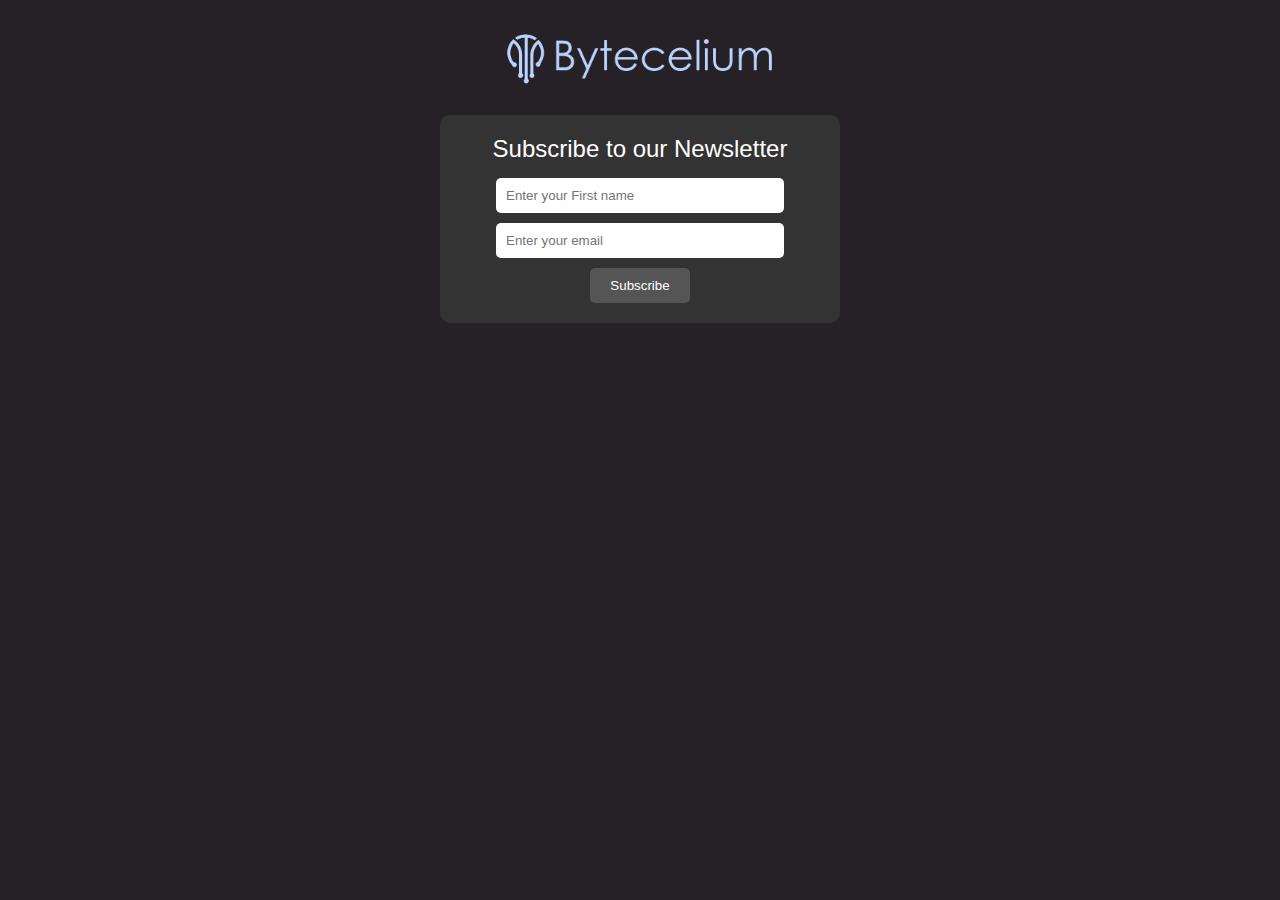
==== index.html @ 5cab7d61 "Update index.html" ====
<!DOCTYPE html>
<html>
<head>
  <meta charset="utf-8">
  <meta name="viewport" content="width=device-width, initial-scale=1">
  <title>Bytecelium</title>
  <style type="text/css">
    /* Basic reset and styling */
    * {
      margin: 0;
      padding: 0;
      box-sizing: border-box;
    }
    body {
      background-color: #262126;
      font-family: Arial, sans-serif;
      color: #fff;
      padding: 20px;
      text-align: center;
    }
    img {
      margin-bottom: 20px;
    }
    .newsletter {
      background-color: #333;
      padding: 20px;
      border-radius: 10px;
      max-width: 400px;
      margin: 0 auto;
    }
    .newsletter p {
      font-size: 1.5em;
      margin-bottom: 15px;
    }
    .newsletter input[type="email"] {
      padding: 10px;
      width: 80%;
      border: none;
      border-radius: 5px;
      margin-bottom: 10px;
    }

    .newsletter input[type="text"] {
      padding: 10px;
      width: 80%;
      border: none;
      border-radius: 5px;
      margin-bottom: 10px;
    }

    .newsletter input[type="submit"] {
      padding: 10px 20px;
      border: none;
      background-color: #555;
      color: #fff;
      cursor: pointer;
      border-radius: 5px;
    }
  </style>
</head>
<body>
  <img src="ByteceliumLogo.png" width="300px" alt="Bytecelium Logo">
  
  <div class="newsletter">
    <p>Subscribe to our Newsletter</p>
    <!-- Replace "yourFormId" with your actual Formspree form ID -->
    <form action="https://formspree.io/f/mvgzwweo" method="POST">
      <input type="text" name="firstname" placeholder="Enter your First name" required>
      <br>
      <input type="email" name="email" placeholder="Enter your email" required>
      <br>
      <input type="submit" value="Subscribe">
    </form>
  </div>
</body>
</html>
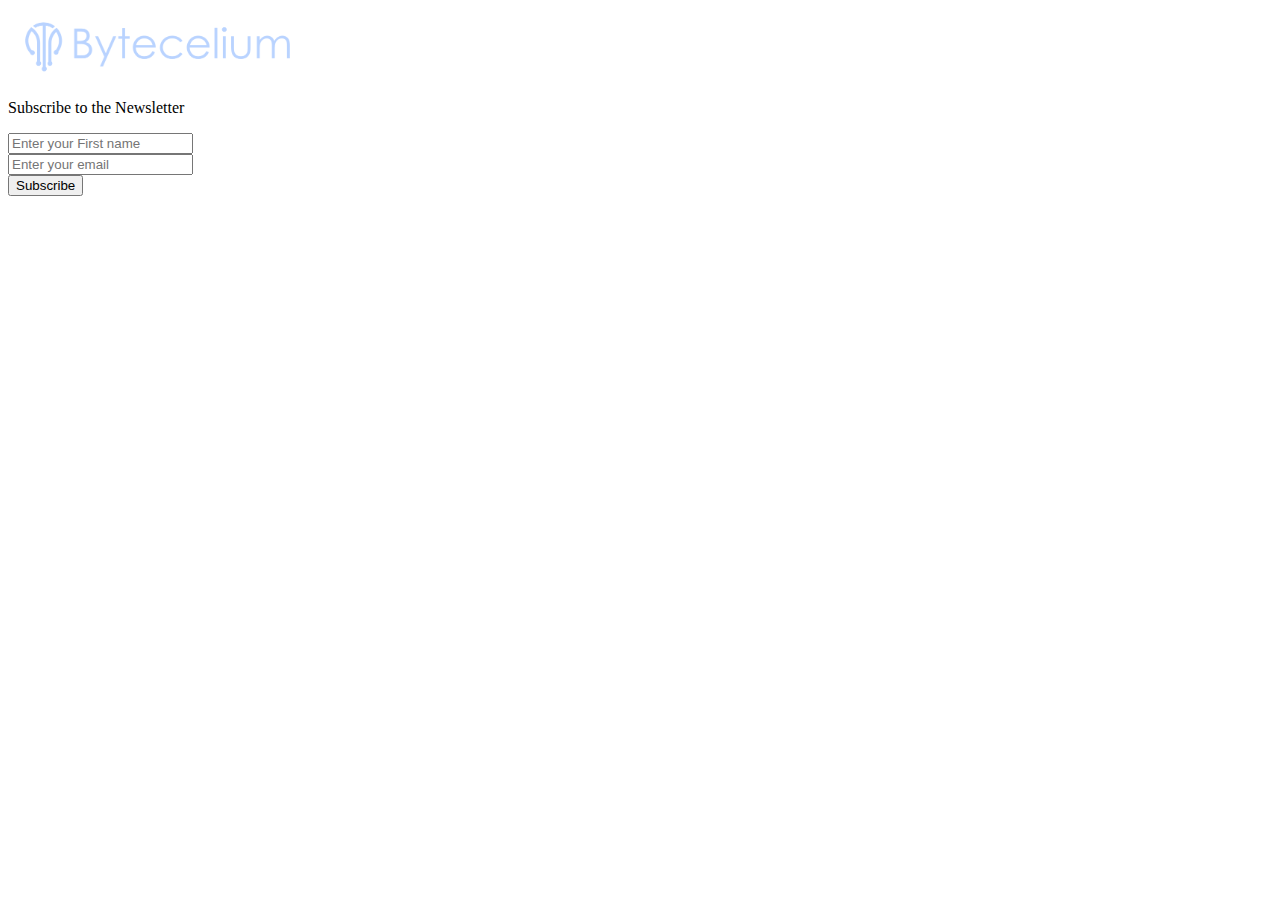
==== commit 46952af2: "Added Style Sheet" ====
--- a/index.html
+++ b/index.html
@@ -4,65 +4,13 @@
   <meta charset="utf-8">
   <meta name="viewport" content="width=device-width, initial-scale=1">
   <title>Bytecelium</title>
-  <style type="text/css">
-    /* Basic reset and styling */
-    * {
-      margin: 0;
-      padding: 0;
-      box-sizing: border-box;
-    }
-    body {
-      background-color: #262126;
-      font-family: Arial, sans-serif;
-      color: #fff;
-      padding: 20px;
-      text-align: center;
-    }
-    img {
-      margin-bottom: 20px;
-    }
-    .newsletter {
-      background-color: #333;
-      padding: 20px;
-      border-radius: 10px;
-      max-width: 400px;
-      margin: 0 auto;
-    }
-    .newsletter p {
-      font-size: 1.5em;
-      margin-bottom: 15px;
-    }
-    .newsletter input[type="email"] {
-      padding: 10px;
-      width: 80%;
-      border: none;
-      border-radius: 5px;
-      margin-bottom: 10px;
-    }
-
-    .newsletter input[type="text"] {
-      padding: 10px;
-      width: 80%;
-      border: none;
-      border-radius: 5px;
-      margin-bottom: 10px;
-    }
-
-    .newsletter input[type="submit"] {
-      padding: 10px 20px;
-      border: none;
-      background-color: #555;
-      color: #fff;
-      cursor: pointer;
-      border-radius: 5px;
-    }
-  </style>
+  <link rel="stylesheet" href="css\styles.css"> <!-- This links the CSS file -->
 </head>
 <body>
   <img src="ByteceliumLogo.png" width="300px" alt="Bytecelium Logo">
   
   <div class="newsletter">
-    <p>Subscribe to our Newsletter</p>
+    <p>Subscribe to the Newsletter</p>
     <!-- Replace "yourFormId" with your actual Formspree form ID -->
     <form action="https://formspree.io/f/mvgzwweo" method="POST">
       <input type="text" name="firstname" placeholder="Enter your First name" required>
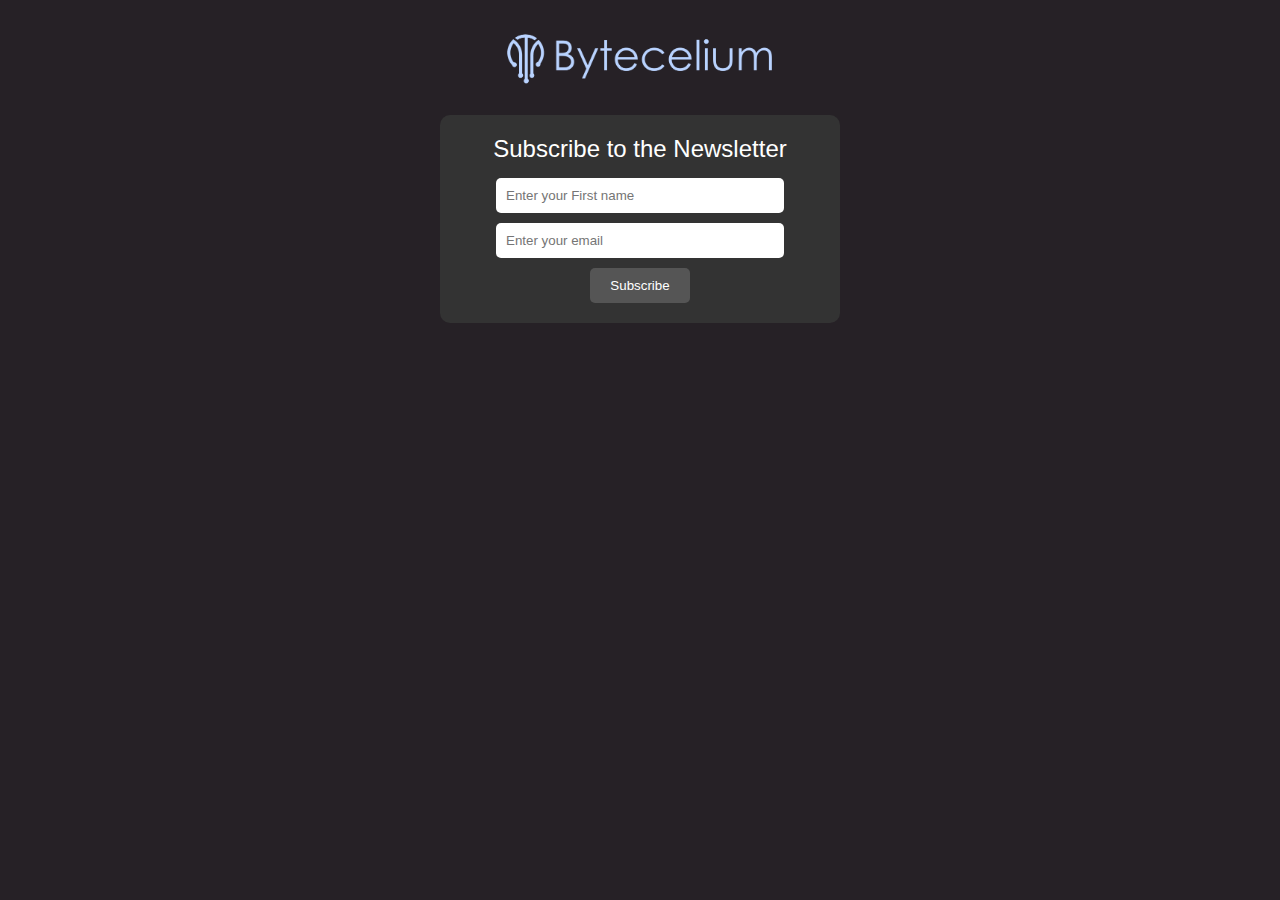
==== commit f6aa55d7: "Style changes" ====
--- a/index.html
+++ b/index.html
@@ -4,7 +4,7 @@
   <meta charset="utf-8">
   <meta name="viewport" content="width=device-width, initial-scale=1">
   <title>Bytecelium</title>
-  <link rel="stylesheet" href="css\styles.css"> <!-- This links the CSS file -->
+  <link rel="stylesheet" href="css/style.css"> <!-- This links the CSS file -->
 </head>
 <body>
   <img src="ByteceliumLogo.png" width="300px" alt="Bytecelium Logo">
--- a/css/style.css
+++ b/css/style.css
@@ -0,0 +1,51 @@
+/* Basic reset and styling */
+    * {
+      margin: 0;
+      padding: 0;
+      box-sizing: border-box;
+    }
+    body {
+      background-color: #262126;
+      font-family: Arial, sans-serif;
+      color: #fff;
+      padding: 20px;
+      text-align: center;
+    }
+    img {
+      margin-bottom: 20px;
+    }
+    .newsletter {
+      background-color: #333;
+      padding: 20px;
+      border-radius: 10px;
+      max-width: 400px;
+      margin: 0 auto;
+    }
+    .newsletter p {
+      font-size: 1.5em;
+      margin-bottom: 15px;
+    }
+    .newsletter input[type="email"] {
+      padding: 10px;
+      width: 80%;
+      border: none;
+      border-radius: 5px;
+      margin-bottom: 10px;
+    }
+
+    .newsletter input[type="text"] {
+      padding: 10px;
+      width: 80%;
+      border: none;
+      border-radius: 5px;
+      margin-bottom: 10px;
+    }
+
+    .newsletter input[type="submit"] {
+      padding: 10px 20px;
+      border: none;
+      background-color: #555;
+      color: #fff;
+      cursor: pointer;
+      border-radius: 5px;
+    }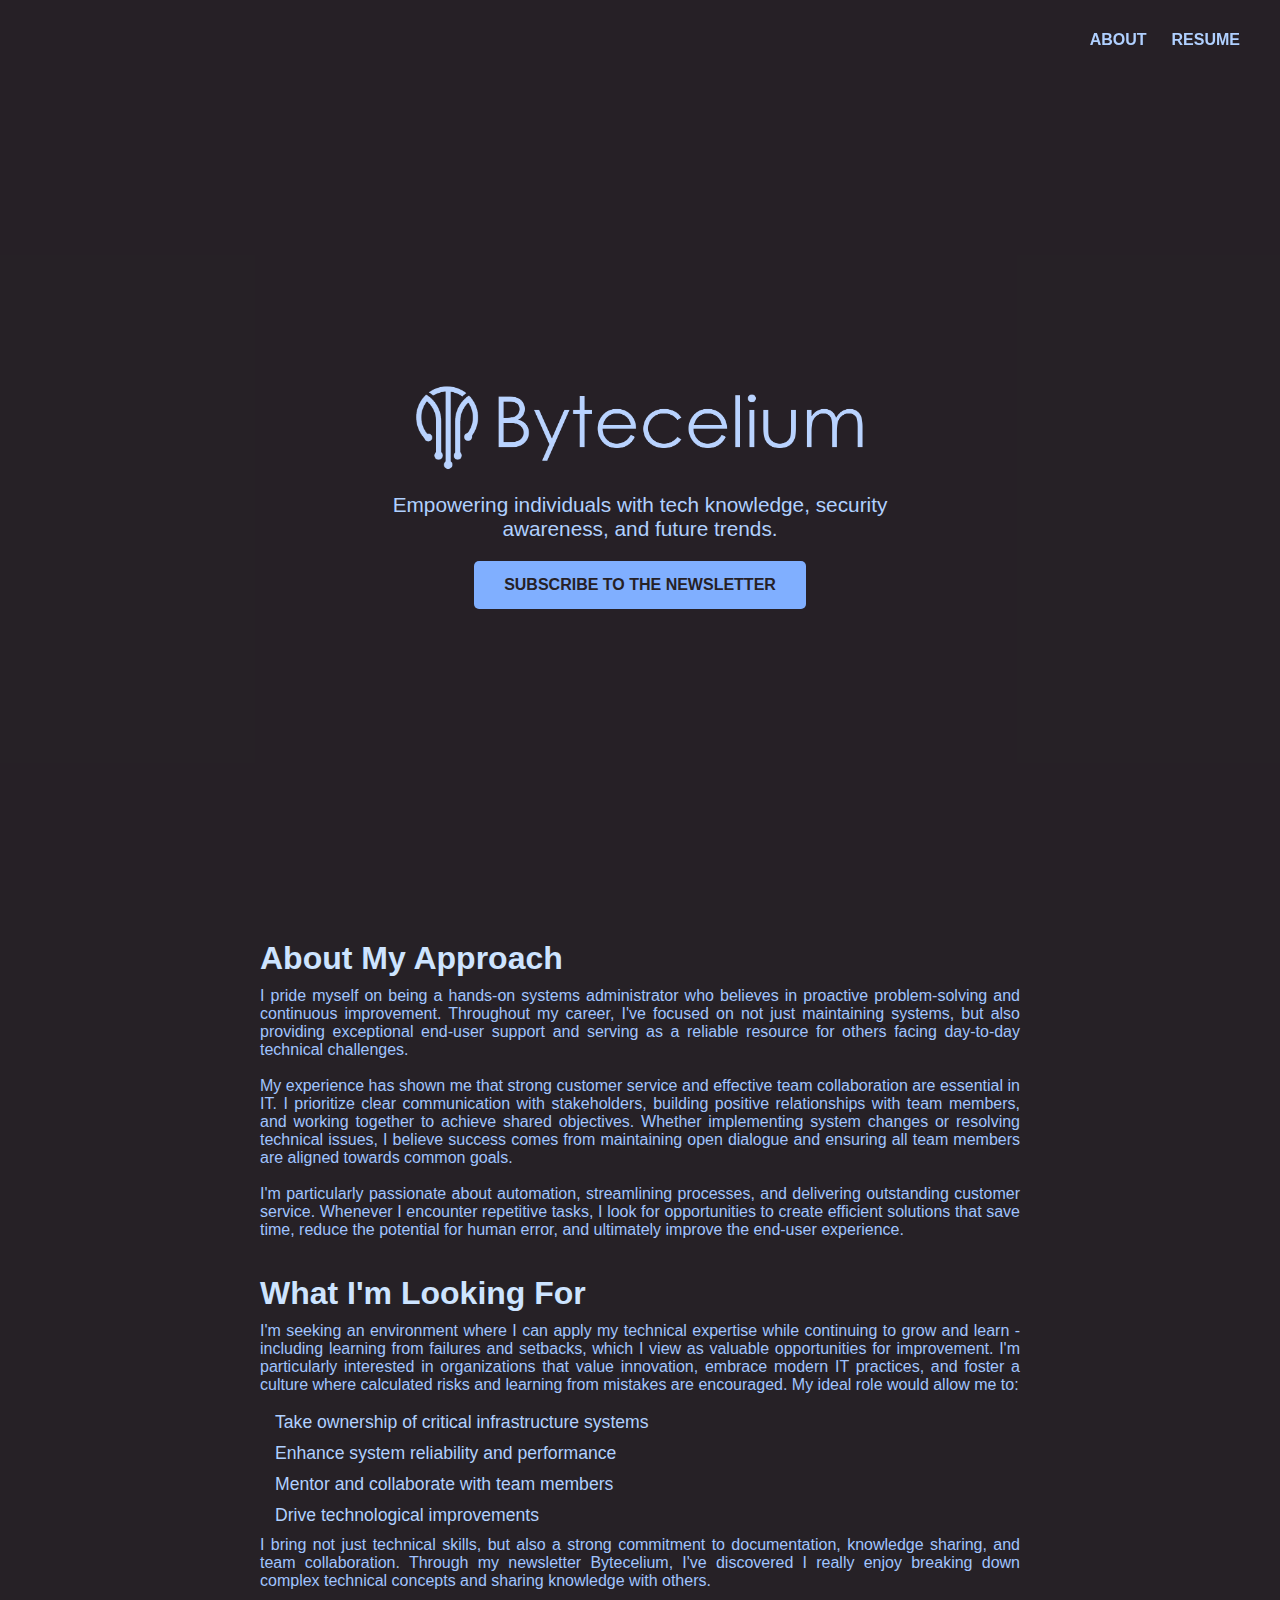
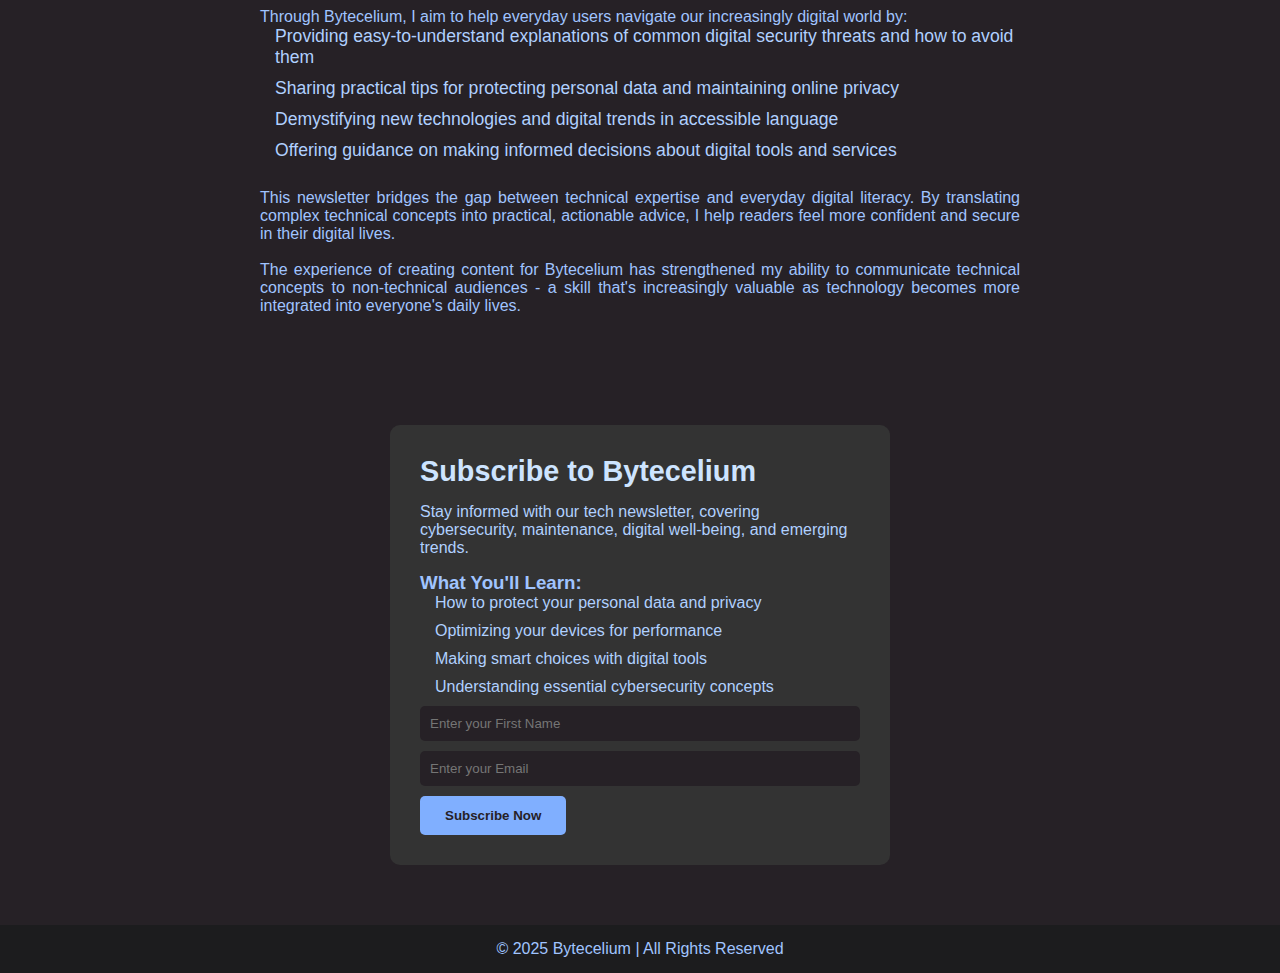
==== commit ad2c3a58: "Updated Site" ====
--- a/index.html
+++ b/index.html
@@ -1,24 +1,113 @@
 <!DOCTYPE html>
-<html>
+<html lang="en">
 <head>
   <meta charset="utf-8">
   <meta name="viewport" content="width=device-width, initial-scale=1">
-  <title>Bytecelium</title>
-  <link rel="stylesheet" href="css/style.css"> <!-- This links the CSS file -->
+  <title>Bytecelium | Personal & Newsletter</title>
+  <link rel="stylesheet" href="css/style.css">
 </head>
 <body>
-  <img src="ByteceliumLogo.png" width="300px" alt="Bytecelium Logo">
-  
-  <div class="newsletter">
-    <p>Subscribe to the Newsletter</p>
-    <!-- Replace "yourFormId" with your actual Formspree form ID -->
+
+  <!-- Navigation Bar -->
+  <header class="header">
+    <div class="navi">
+      <img src="ByteceliumLogo.png" alt="Bytecelium Logo" class="logo">
+      <nav>
+        <ul class="nav-links">
+          <li><a href="#about-section">About</a></li>
+          <li><a href="#">Resume</a></li>
+        </ul>
+      </nav>
+    </div>
+  </header>
+
+  <!-- Hero Section -->
+  <section class="hero">
+    <div class="hero-text">
+      <h1><center><img src="ByteceliumLogo.png" alt="Bytecelium Logo" height="120px;"></center></h1>
+      <p>Empowering individuals with tech knowledge, security awareness, and future trends.</p>
+      <a href="#newsletter" class="cta-button">Subscribe to the Newsletter</a>
+    </div>
+  </section>
+
+  <!-- About Me Section -->
+  <section class="about">
+    <h2 id="about-section">About My Approach</h2>
+    <p>I pride myself on being a hands-on systems administrator who believes in proactive problem-solving and continuous improvement. Throughout my career, I've focused on not just maintaining systems, but also providing exceptional end-user support and serving as a reliable resource for others facing day-to-day technical challenges.</p>
+    <br>
+    <p>My experience has shown me that strong customer service and effective team collaboration are essential in IT. I prioritize clear communication with stakeholders, building positive relationships with team members, and working together to achieve shared objectives. Whether implementing system changes or resolving technical issues, I believe success comes from maintaining open dialogue and ensuring all team members are aligned towards common goals.</p>
+    <br>
+    <p>I'm particularly passionate about automation, streamlining processes, and delivering outstanding customer service. Whenever I encounter repetitive tasks, I look for opportunities to create efficient solutions that save time, reduce the potential for human error, and ultimately improve the end-user experience.</p>
+<br><br>
+    <h2>What I'm Looking For</h2>
+    <p>I'm seeking an environment where I can apply my technical expertise while continuing to grow and learn - including learning from failures and setbacks, which I view as valuable opportunities for improvement. I'm particularly interested in organizations that value innovation, embrace modern IT practices, and foster a culture where calculated risks and learning from mistakes are encouraged. My ideal role would allow me to:</p>
+    <br>
+    <ul>
+        <li>Take ownership of critical infrastructure systems</li>
+        <li>Enhance system reliability and performance</li>
+        <li>Mentor and collaborate with team members</li>
+        <li>Drive technological improvements</li>
+    </ul>
+
+    <p>I bring not just technical skills, but also a strong commitment to documentation, knowledge sharing, and team collaboration. Through my newsletter Bytecelium, I've discovered I really enjoy breaking down complex technical concepts and sharing knowledge with others.</p>
+    <br>
+    <p>Through Bytecelium, I aim to help everyday users navigate our increasingly digital world by:</p>
+    <ul>
+        <li>Providing easy-to-understand explanations of common digital security threats and how to avoid them</li>
+        <li>Sharing practical tips for protecting personal data and maintaining online privacy</li>
+        <li>Demystifying new technologies and digital trends in accessible language</li>
+        <li>Offering guidance on making informed decisions about digital tools and services</li>
+    </ul>
+<br>
+    <p>This newsletter bridges the gap between technical expertise and everyday digital literacy. By translating complex technical concepts into practical, actionable advice, I help readers feel more confident and secure in their digital lives.</p>
+<br>
+    <p>The experience of creating content for Bytecelium has strengthened my ability to communicate technical concepts to non-technical audiences - a skill that's increasingly valuable as technology becomes more integrated into everyone's daily lives.</p>
+
+  </section>
+
+  <!-- Bytecelium Newsletter Section -->
+  <section id="newsletter" class="newsletter">
+    <h1>Subscribe to Bytecelium</h1>
+    <p>Stay informed with our tech newsletter, covering cybersecurity, maintenance, digital well-being, and emerging trends.</p>
+
+    <h3>What You'll Learn:</h3>
+    <ul>
+      <li>How to protect your personal data and privacy</li>
+      <li>Optimizing your devices for performance</li>
+      <li>Making smart choices with digital tools</li>
+      <li>Understanding essential cybersecurity concepts</li>
+    </ul>
+
     <form action="https://formspree.io/f/mvgzwweo" method="POST">
-      <input type="text" name="firstname" placeholder="Enter your First name" required>
-      <br>
-      <input type="email" name="email" placeholder="Enter your email" required>
-      <br>
-      <input type="submit" value="Subscribe">
+      <input type="text" name="firstname" placeholder="Enter your First Name" required>
+      <input type="email" name="email" placeholder="Enter your Email" required>
+      <input type="submit" value="Subscribe Now">
     </form>
-  </div>
+  </section>
+
+  <!-- Footer -->
+  <footer class="footer">
+    <p>© 2025 Bytecelium | All Rights Reserved</p>
+  </footer>
+
+
+<script>
+  document.addEventListener("DOMContentLoaded", function() {
+    const logo = document.querySelector(".logo");
+    const aboutSection = document.querySelector("#about-section");
+
+    function handleScroll() {
+      const aboutPosition = aboutSection.getBoundingClientRect().top;
+
+      if (aboutPosition < window.innerHeight / 1.5) { 
+        logo.classList.add("visible"); // Show logo when reaching "About"
+      } else {
+        logo.classList.remove("visible"); // Hide logo if scrolled back up
+      }
+    }
+
+    window.addEventListener("scroll", handleScroll);
+  });
+</script>
 </body>
 </html>
--- a/css/style.css
+++ b/css/style.css
@@ -1,51 +1,221 @@
-/* Basic reset and styling */
-    * {
-      margin: 0;
-      padding: 0;
-      box-sizing: border-box;
-    }
-    body {
-      background-color: #262126;
-      font-family: Arial, sans-serif;
-      color: #fff;
-      padding: 20px;
-      text-align: center;
-    }
-    img {
-      margin-bottom: 20px;
-    }
-    .newsletter {
-      background-color: #333;
-      padding: 20px;
-      border-radius: 10px;
-      max-width: 400px;
-      margin: 0 auto;
-    }
-    .newsletter p {
-      font-size: 1.5em;
-      margin-bottom: 15px;
-    }
-    .newsletter input[type="email"] {
-      padding: 10px;
-      width: 80%;
-      border: none;
-      border-radius: 5px;
-      margin-bottom: 10px;
-    }
-
-    .newsletter input[type="text"] {
-      padding: 10px;
-      width: 80%;
-      border: none;
-      border-radius: 5px;
-      margin-bottom: 10px;
-    }
-
-    .newsletter input[type="submit"] {
-      padding: 10px 20px;
-      border: none;
-      background-color: #555;
-      color: #fff;
-      cursor: pointer;
-      border-radius: 5px;
-    }+/* Reset and General Styles */
+* {
+  margin: 0;
+  padding: 0;
+  box-sizing: border-box;
+}
+
+body {
+  background-color: #262126; /* Keeping the original dark background */
+  font-family: Arial, sans-serif;
+  color: #A0C4FF; /* Soft blue text */
+  text-align: center;
+  padding-top: 80px; /* Prevents content from being hidden under navbar */
+}
+
+/* Navigation Bar */
+.navi {
+  display: flex;
+  align-items: center;
+  justify-content: space-between;
+  background: rgba(38, 33, 38, 0.95);
+  padding: 15px 40px;
+  width: 100%;
+  position: fixed;
+  top: 0;
+  left: 0;
+  z-index: 1000;
+}
+
+.logo {
+  height: 50px;
+  opacity: 0;  /* Initially hidden */
+  transition: opacity 0.5s ease-in-out;  /* Smooth fade-in */
+}
+.logo.visible {
+  opacity: 1;  /* Show when scrolled */
+}
+
+
+.nav-links {
+  list-style: none;
+  display: flex;
+  gap: 25px;
+}
+
+.nav-links li {
+  display: inline;
+}
+
+.nav-links a {
+  text-decoration: none;
+  color: #B0D0FF; /* More vibrant for visibility */
+  font-size: 16px;
+  text-transform: uppercase;
+  font-weight: bold;
+  transition: 0.3s ease-in-out;
+}
+
+.nav-links a:hover {
+  color: #CDE4FF; /* Even lighter on hover */
+}
+
+/* Hero Section */
+.hero {
+  display: flex;
+  justify-content: center;
+  align-items: center;
+  height: 90vh;
+  background: url('bg.png') no-repeat center center/cover;
+  position: relative;
+}
+
+/* Overlay effect for better text visibility */
+.hero::before {
+  content: "";
+  position: absolute;
+  top: 0;
+  left: 0;
+  width: 100%;
+  height: 100%;
+  background: rgba(38, 33, 38, 0.7); /* Dark overlay to improve contrast */
+}
+
+/* Ensure text is above the overlay */
+.hero-text {
+  text-align: center;
+  max-width: 600px;
+  position: relative;
+  z-index: 2;
+
+}
+
+.hero h1 {
+  font-size: 3em;
+  font-weight: bold;
+  color: #CDE4FF; /* Brighter blue for contrast */
+}
+
+.hero p {
+  font-size: 1.3em;
+  margin-bottom: 20px;
+  color: #B0D0FF; /* Softer contrast */
+}
+
+.cta-button {
+  display: inline-block;
+  padding: 15px 30px;
+  background: #80AFFF;
+  color: #262126;
+  text-transform: uppercase;
+  font-weight: bold;
+  text-decoration: none;
+  border-radius: 5px;
+  transition: 0.3s;
+}
+
+.cta-button:hover {
+  background: #CDE4FF;
+}
+
+/* About Section */
+.about {
+  padding: 50px 20px;
+  max-width: 800px;
+  margin: 0 auto;
+  text-align: left;
+}
+
+.about h2 {
+  font-size: 2em;
+  color: #CDE4FF; /* Brighter headings */
+  margin-bottom: 10px;
+
+  scroll-margin-top: 80px; /* Adjust based on navbar height */
+}
+
+.about p {
+  color: #A0C4FF; /* Slightly softer for readability */
+  text-align: justify;
+}
+
+.about ul {
+  list-style: none;
+  padding-left: 15px;
+}
+
+.about ul li {
+  font-size: 1.1em;
+  margin-bottom: 10px;
+  color: #B0D0FF; /* Slightly lighter */
+}
+
+/* Newsletter Section */
+.newsletter {
+  background-color: #333;
+  padding: 30px;
+  border-radius: 10px;
+  width: 90%;
+  max-width: 500px;
+  margin: 60px auto;
+  text-align: left;
+  color: #A0C4FF;
+}
+
+.newsletter h1 {
+  font-size: 1.8em;
+  margin-bottom: 15px;
+  color: #CDE4FF; /* Brighter title */
+}
+
+.newsletter p {
+  font-size: 1em;
+  margin-bottom: 15px;
+  color: #B0D0FF;
+}
+
+.newsletter ul {
+  list-style: none;
+  padding-left: 15px;
+}
+
+.newsletter ul li {
+  font-size: 1em;
+  margin-bottom: 10px;
+  color: #B0D0FF;
+}
+
+.newsletter input[type="text"], 
+.newsletter input[type="email"] {
+  padding: 10px;
+  width: 100%;
+  border: none;
+  border-radius: 5px;
+  margin-bottom: 10px;
+  background: #262126;
+  color: #A0C4FF;
+}
+
+.newsletter input[type="submit"] {
+  padding: 12px 25px;
+  border: none;
+  background-color: #80AFFF;
+  color: #262126;
+  font-weight: bold;
+  cursor: pointer;
+  border-radius: 5px;
+  transition: 0.3s;
+}
+
+.newsletter input[type="submit"]:hover {
+  background-color: #CDE4FF;
+}
+
+/* Footer */
+.footer {
+  margin-top: 50px;
+  padding: 15px;
+  background-color: #1C1C1E;
+  color: #A0C4FF;
+  text-align: center;
+}
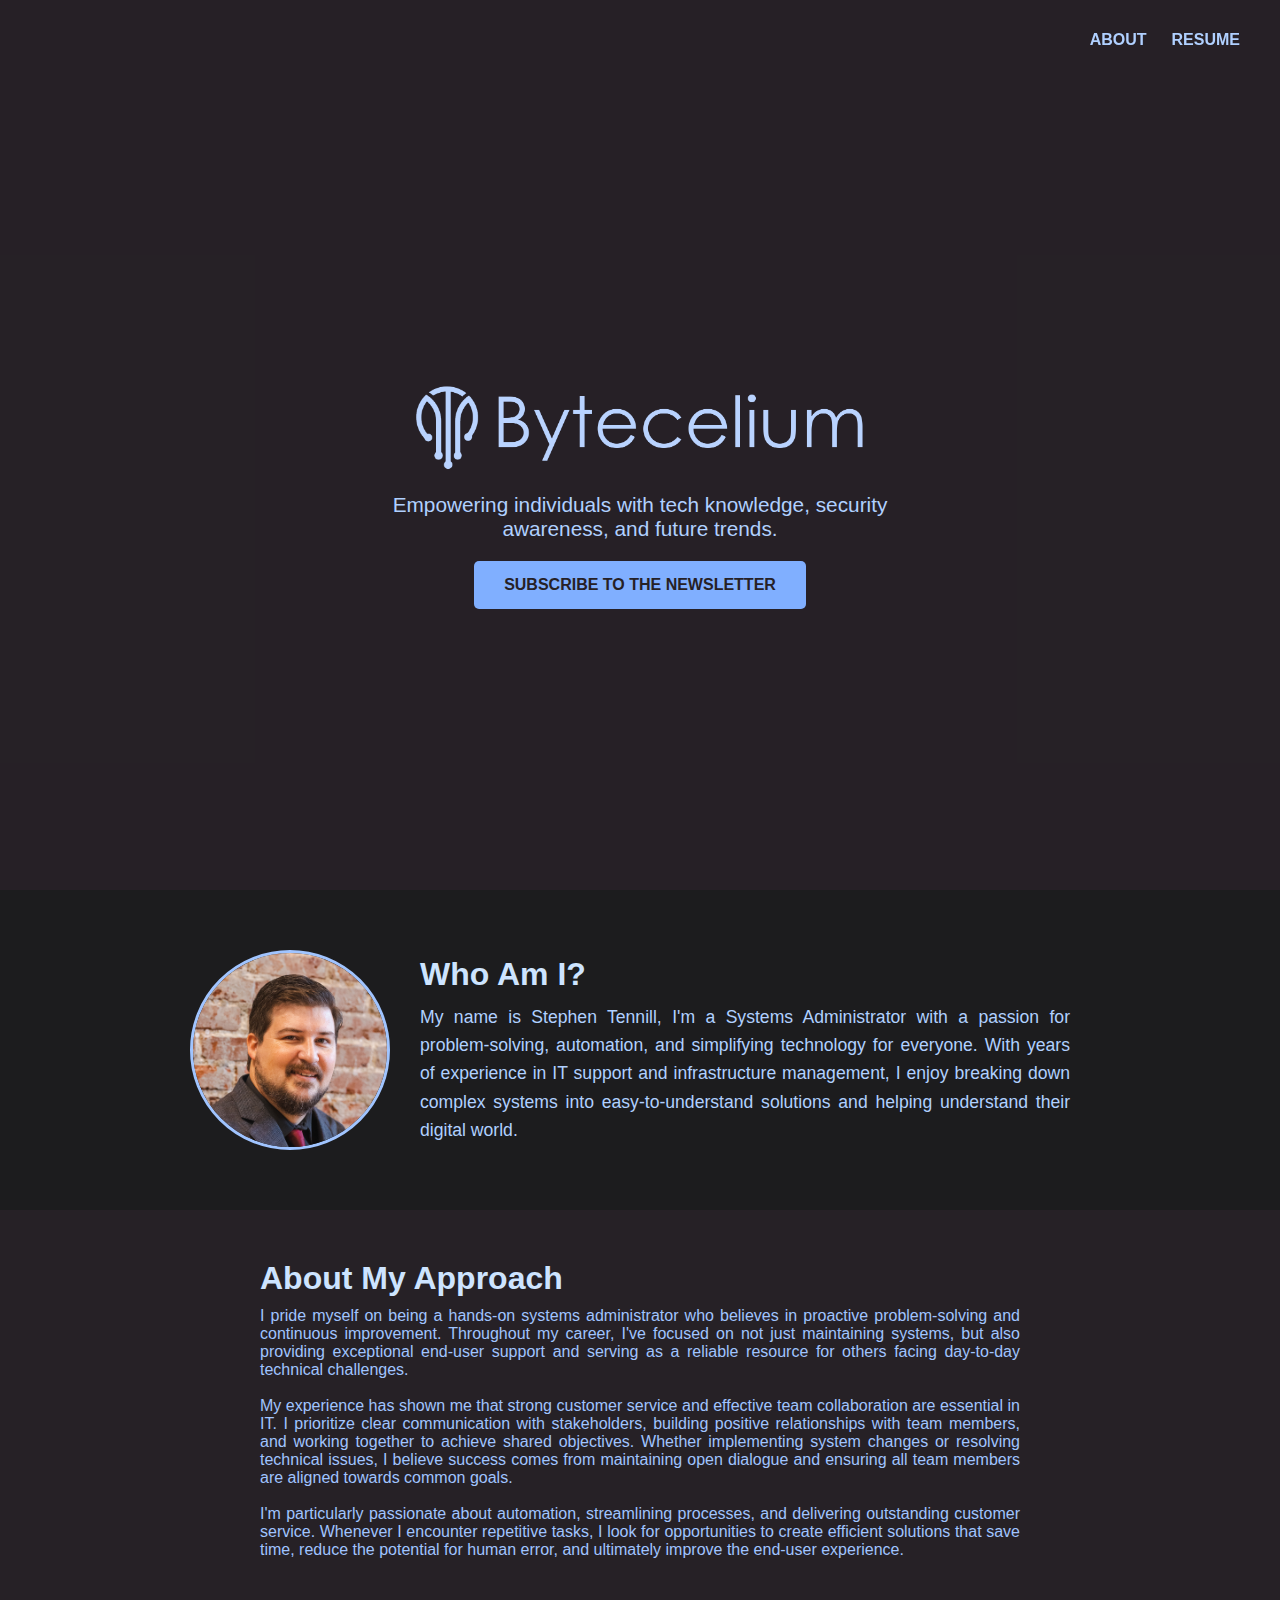
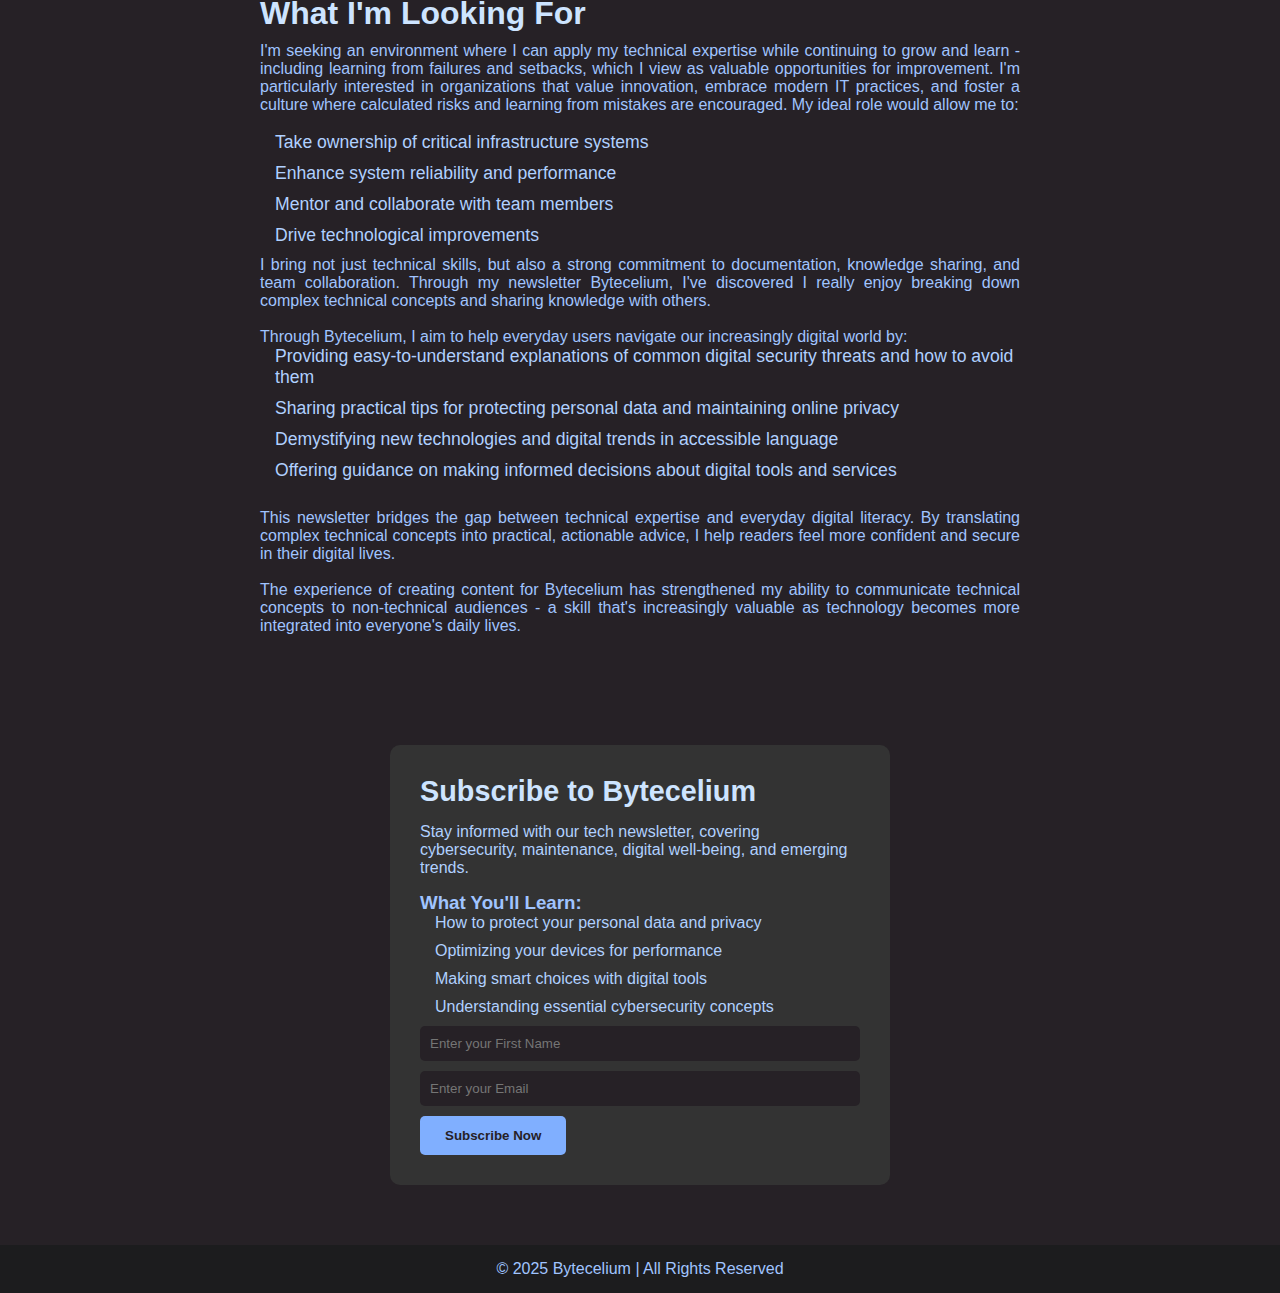
==== commit 43c2ca86: "Added Who am I section" ====
--- a/index.html
+++ b/index.html
@@ -30,9 +30,21 @@
     </div>
   </section>
 
+<!-- Who Am I Section -->
+<section class="who-am-i" >
+  <div class="who-container">
+    <img src="headshot.png" alt="Your Name" class="profile-pic" >
+    <div class="who-text" id="about-section">
+      <h2>Who Am I?</h2>
+      <p>My name is Stephen Tennill, I'm a Systems Administrator with a passion for problem-solving, automation, and simplifying technology for everyone. With years of experience in IT support and infrastructure management, I enjoy breaking down complex systems into easy-to-understand solutions and helping understand their digital world. </p>
+    </div>
+  </div>
+</section>
+
+
   <!-- About Me Section -->
   <section class="about">
-    <h2 id="about-section">About My Approach</h2>
+    <h2>About My Approach</h2>
     <p>I pride myself on being a hands-on systems administrator who believes in proactive problem-solving and continuous improvement. Throughout my career, I've focused on not just maintaining systems, but also providing exceptional end-user support and serving as a reliable resource for others facing day-to-day technical challenges.</p>
     <br>
     <p>My experience has shown me that strong customer service and effective team collaboration are essential in IT. I prioritize clear communication with stakeholders, building positive relationships with team members, and working together to achieve shared objectives. Whether implementing system changes or resolving technical issues, I believe success comes from maintaining open dialogue and ensuring all team members are aligned towards common goals.</p>
--- a/css/style.css
+++ b/css/style.css
@@ -118,6 +118,57 @@
   background: #CDE4FF;
 }
 
+
+/* Who Am I Section */
+.who-am-i {
+  display: flex;
+  justify-content: center;
+  align-items: center;
+  background-color: #1C1C1E; /* Dark background for contrast */
+  padding: 60px 20px;
+  text-align: left;
+}
+
+.who-container {
+  display: flex;
+  align-items: center;
+  max-width: 900px;
+  width: 100%;
+  gap: 30px;
+}
+
+.profile-pic {
+  width: 200px; /* Adjust size as needed */
+  height: 200px;
+  border-radius: 50%; /* Circular image */
+  object-fit: cover;
+  border: 3px solid #A0C4FF;
+
+  
+}
+
+.who-text {
+  color: #A0C4FF;
+  max-width: 650px;
+  text-align: justify;
+  scroll-margin-top: 100px; /* Adjust based on navbar height */
+}
+
+.who-text h2 {
+  font-size: 2em;
+  color: #CDE4FF;
+  margin-bottom: 10px;
+}
+
+.who-text p {
+  font-size: 1.1em;
+  line-height: 1.6;
+  color: #B0D0FF;
+}
+
+
+
+
 /* About Section */
 .about {
   padding: 50px 20px;
@@ -131,7 +182,6 @@
   color: #CDE4FF; /* Brighter headings */
   margin-bottom: 10px;
 
-  scroll-margin-top: 80px; /* Adjust based on navbar height */
 }
 
 .about p {
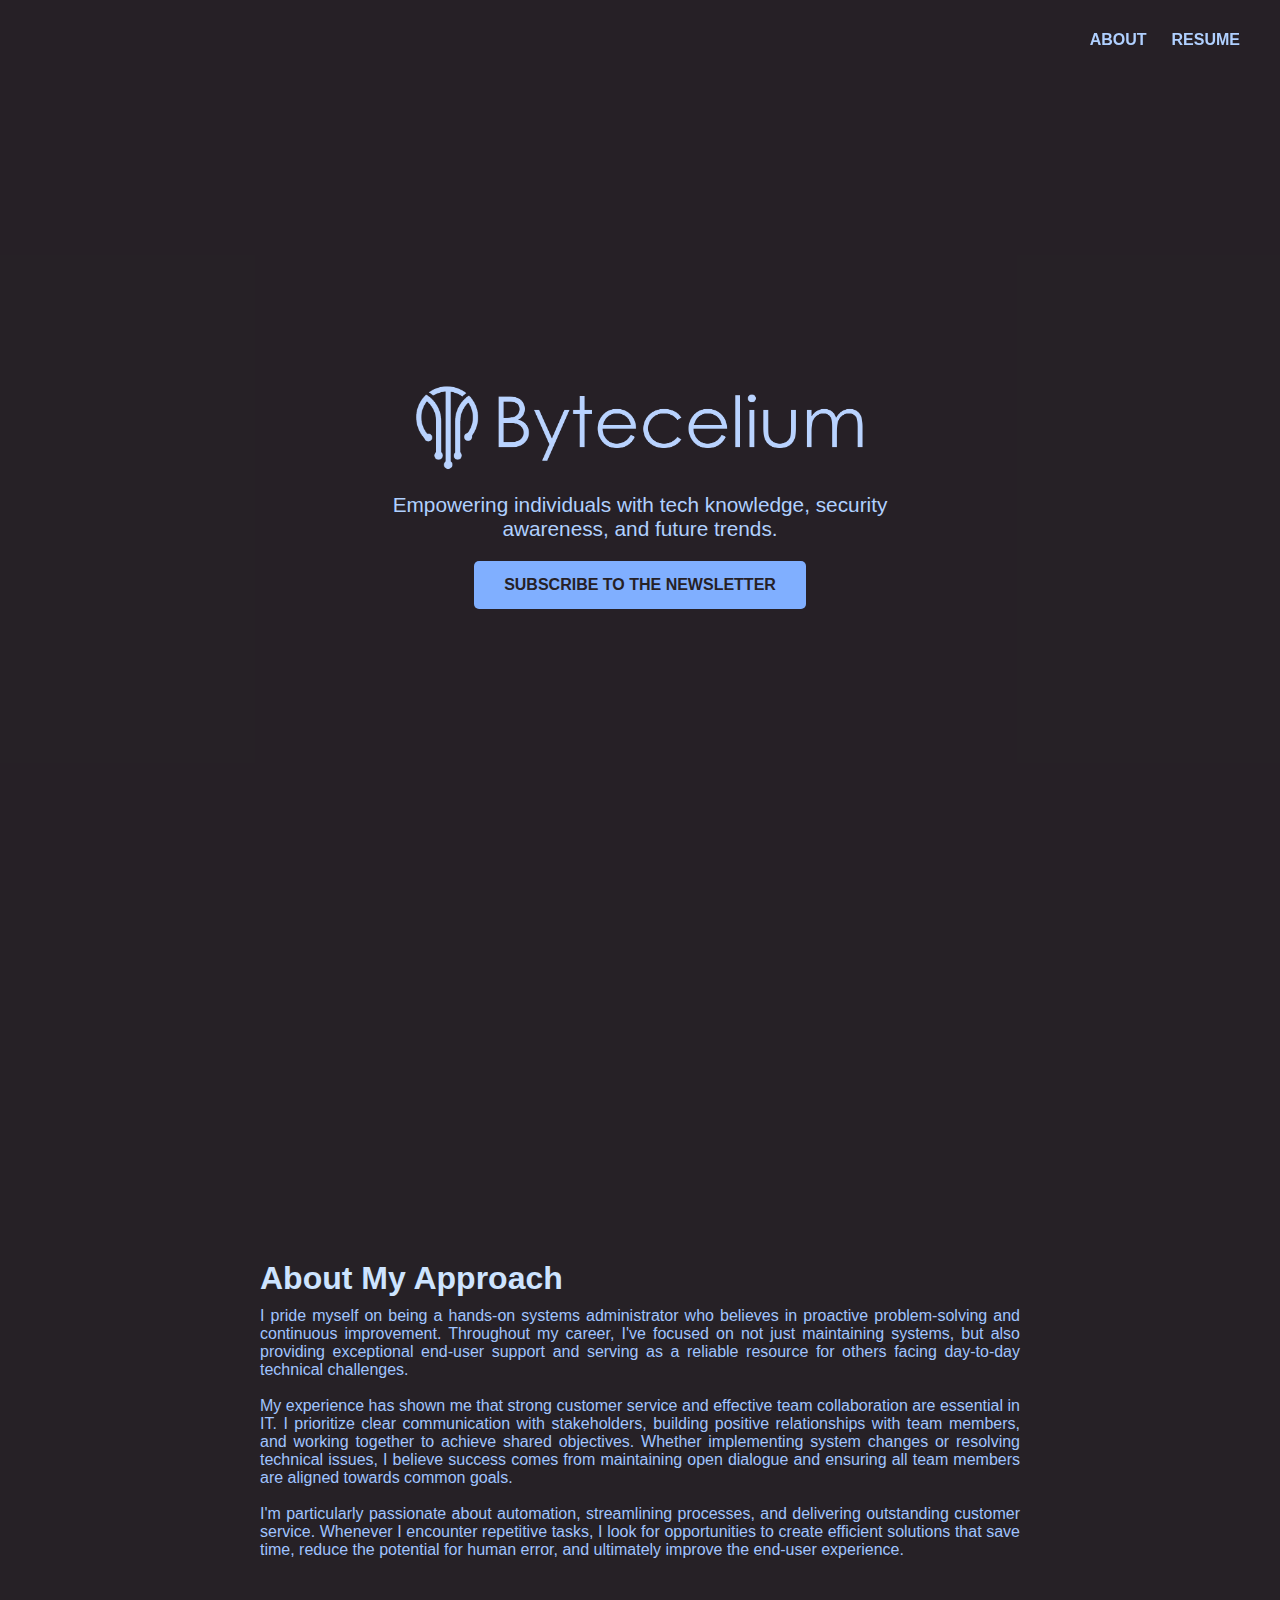
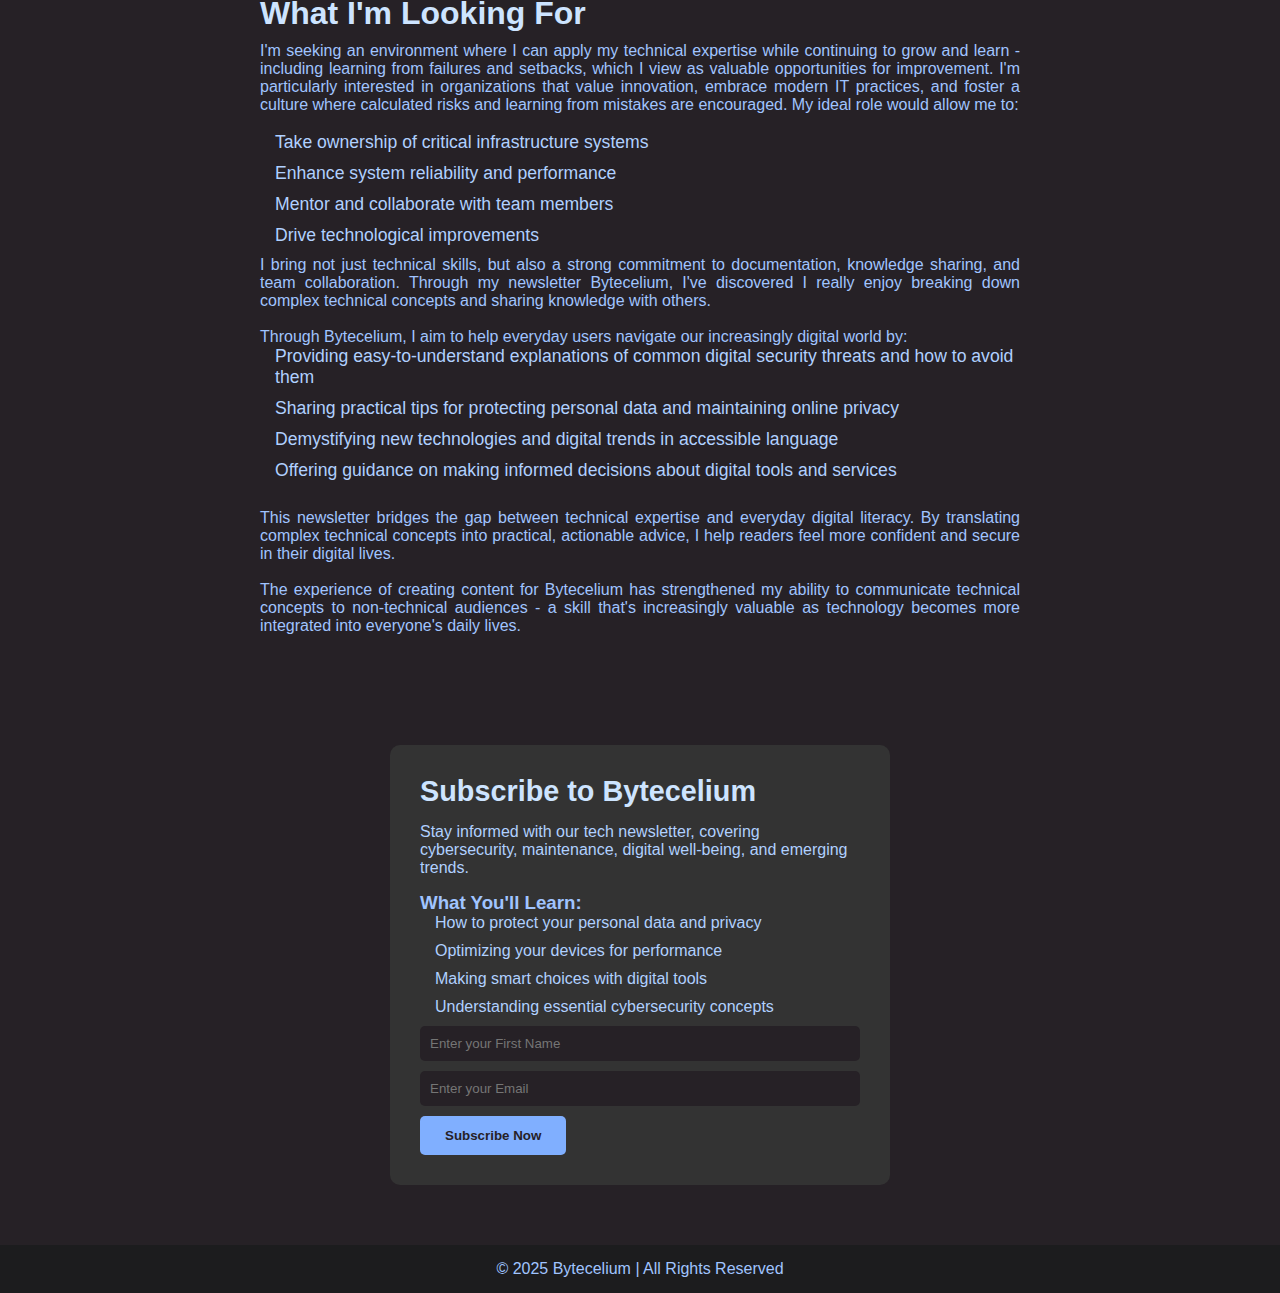
==== commit a0d9ba64: "Added Javascript and transition" ====
--- a/index.html
+++ b/index.html
@@ -105,6 +105,25 @@
 
 <script>
   document.addEventListener("DOMContentLoaded", function() {
+    const whoSection = document.querySelector(".who-am-i");
+
+    function handleScroll() {
+      const sectionPosition = whoSection.getBoundingClientRect().top;
+      const screenHeight = window.innerHeight;
+
+      if (sectionPosition < screenHeight * 0.75) {
+        whoSection.classList.add("visible");
+      }
+    }
+
+    window.addEventListener("scroll", handleScroll);
+    handleScroll(); // Run on load in case it's already in view
+  });
+</script>
+
+
+<script>
+  document.addEventListener("DOMContentLoaded", function() {
     const logo = document.querySelector(".logo");
     const aboutSection = document.querySelector("#about-section");
 
--- a/css/style.css
+++ b/css/style.css
@@ -1,3 +1,19 @@
+@media (max-width: 768px) {
+  .who-container {
+    flex-direction: column;
+    text-align: center;
+  }
+  
+  .profile-pic {
+   width: 120px; /* Adjust size as needed */
+  height: 120px;
+  border-radius: 50%; /* Circular image */
+  object-fit: cover;
+  border: 3px solid #A0C4FF;
+  }
+}
+
+
 /* Reset and General Styles */
 * {
   margin: 0;
@@ -119,6 +135,20 @@
 }
 
 
+/* Initial Hidden State */
+.who-am-i {
+  opacity: 0;
+  transform: translateY(50px);
+  transition: opacity 0.8s ease-out, transform 0.8s ease-out;
+}
+
+/* When the section becomes visible */
+.who-am-i.visible {
+  opacity: 1;
+  transform: translateY(0);
+}
+
+
 /* Who Am I Section */
 .who-am-i {
   display: flex;
@@ -127,6 +157,7 @@
   background-color: #1C1C1E; /* Dark background for contrast */
   padding: 60px 20px;
   text-align: left;
+  transition: opacity **1.2s** ease-out, transform **1.2s** ease-out;
 }
 
 .who-container {
@@ -146,6 +177,7 @@
 
   
 }
+
 
 .who-text {
   color: #A0C4FF;
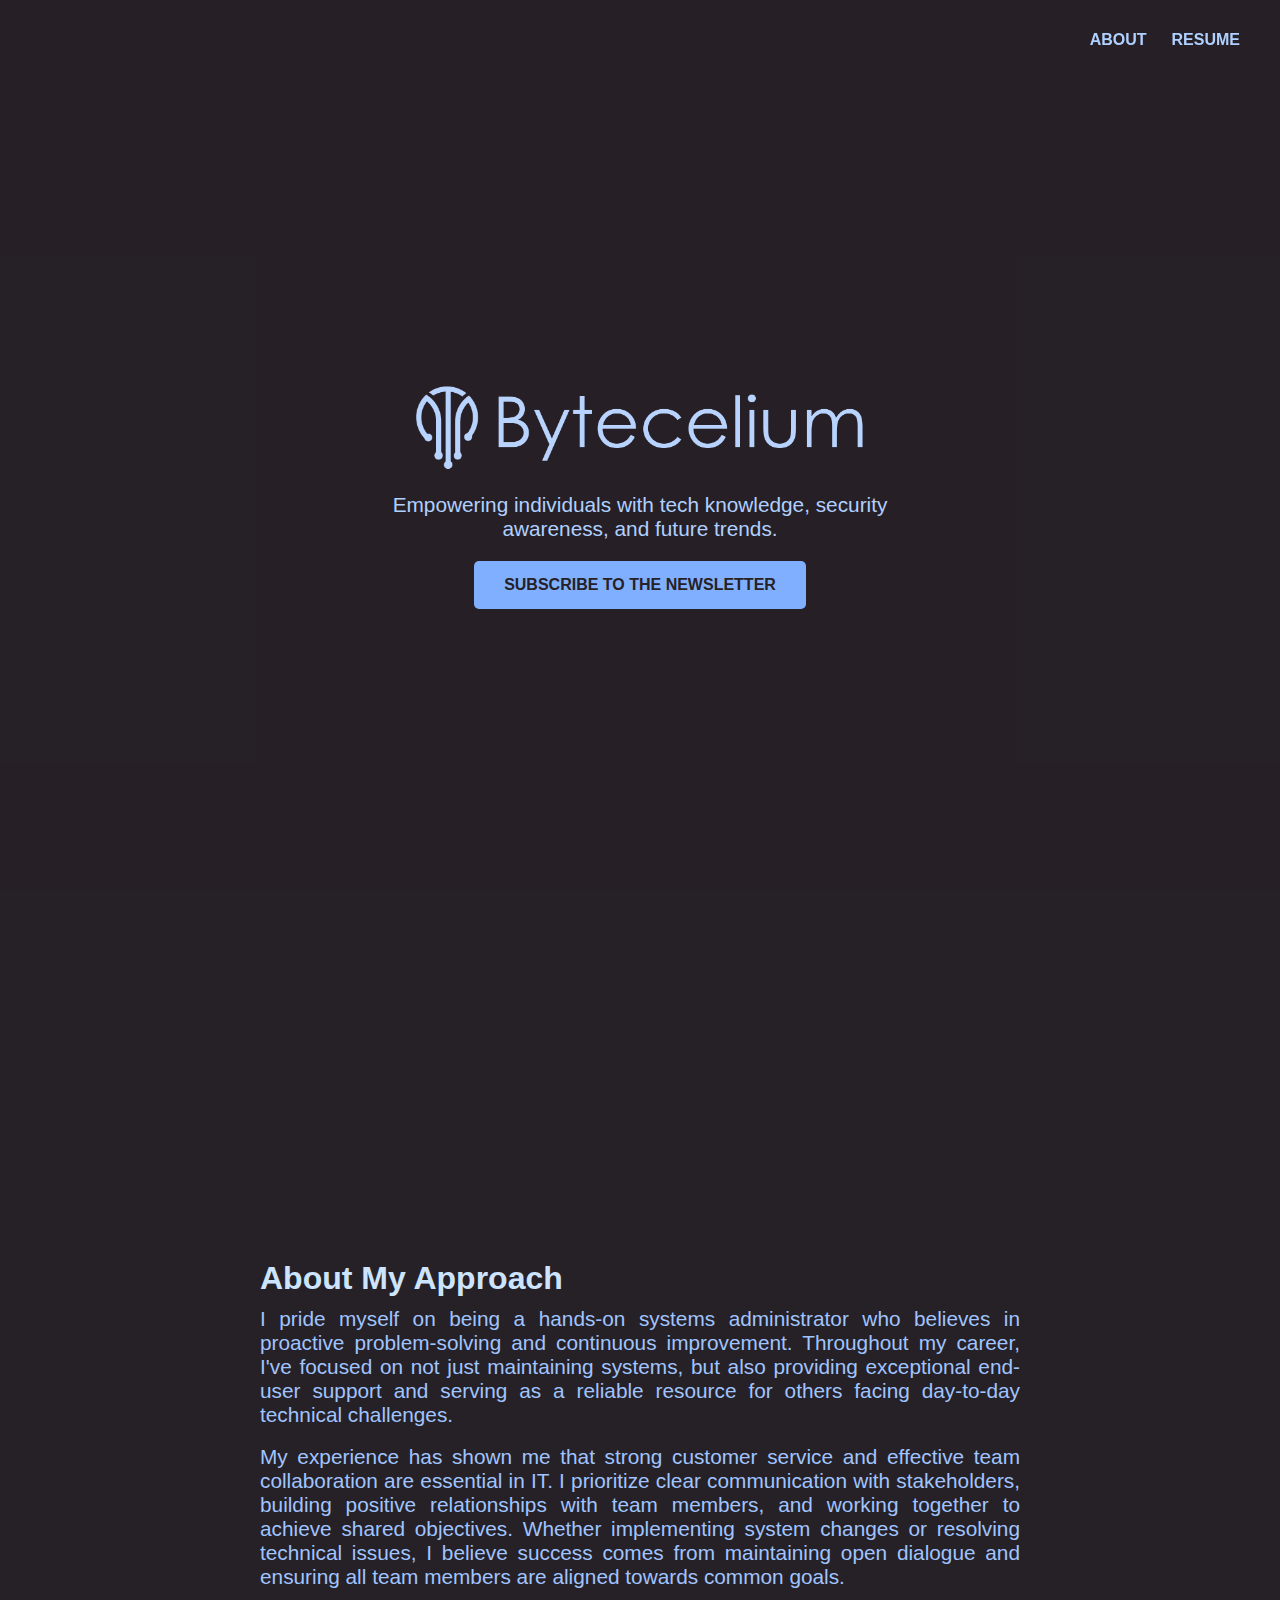
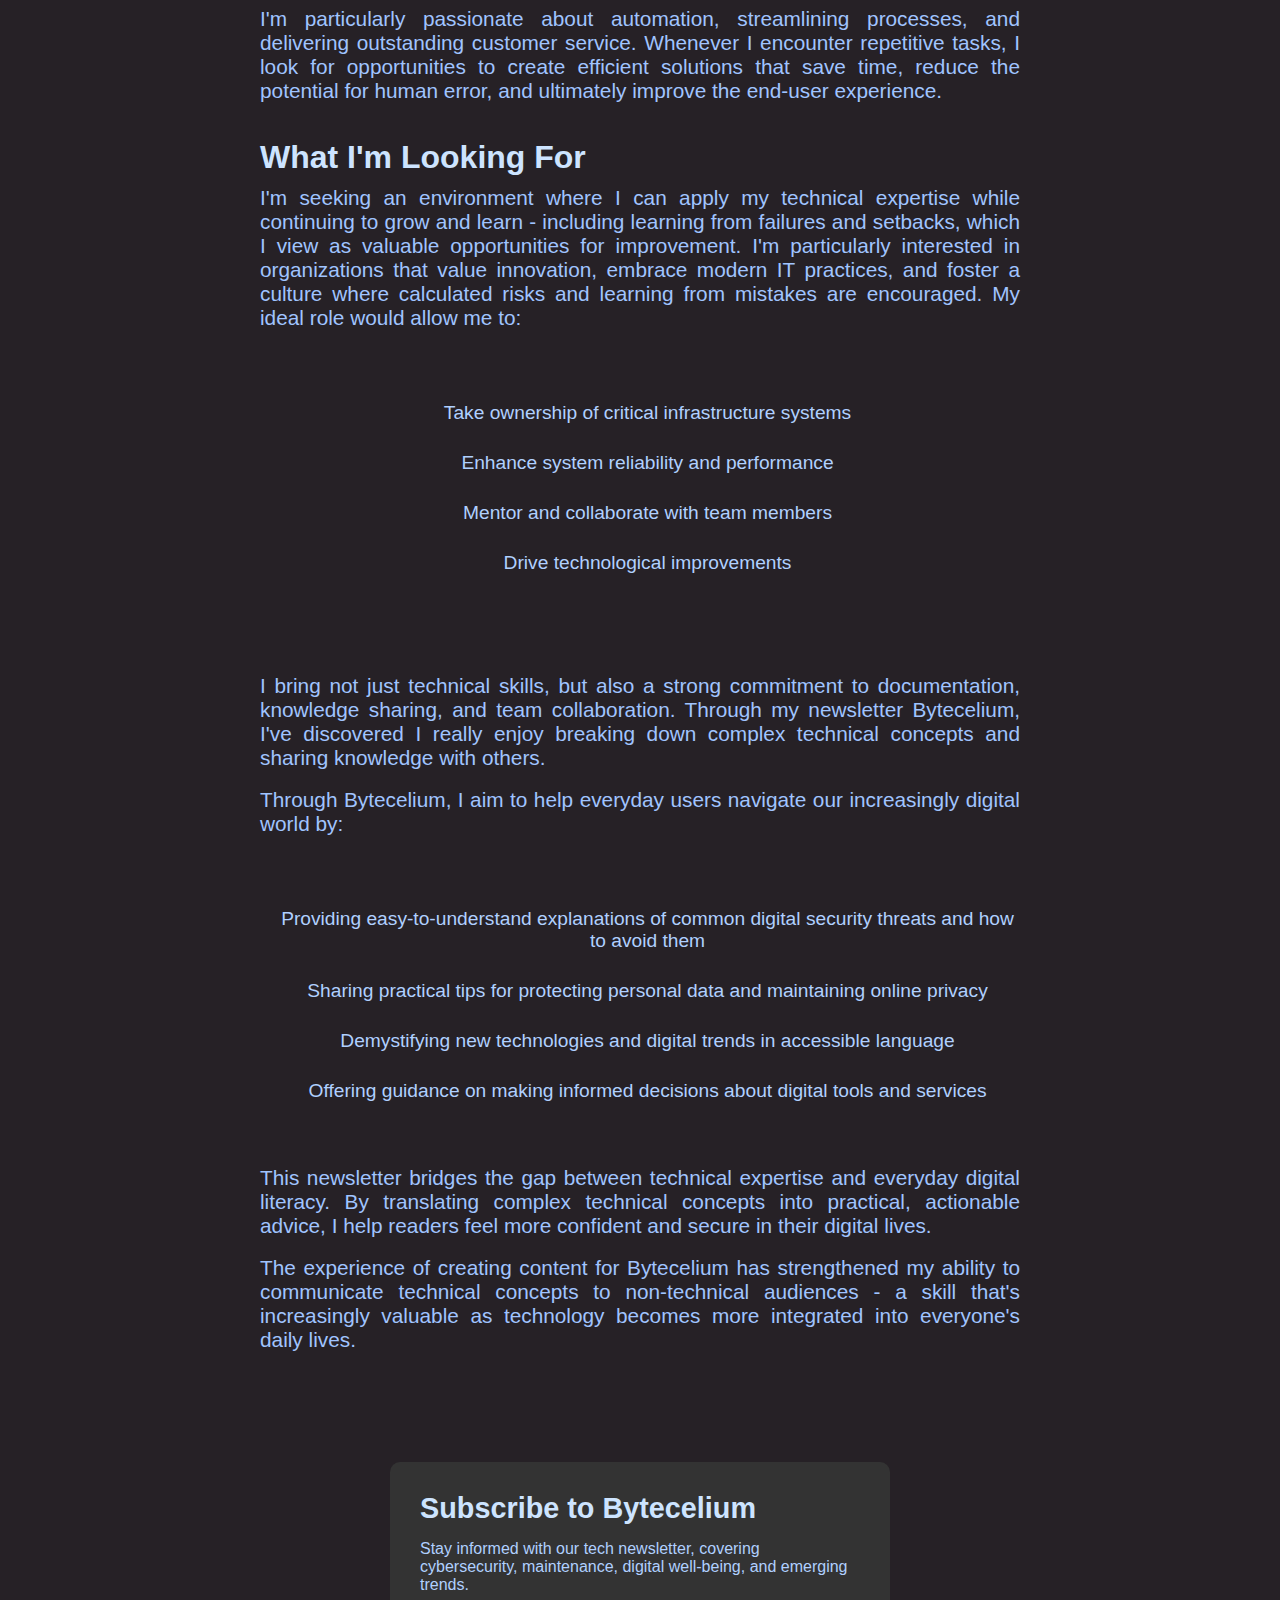
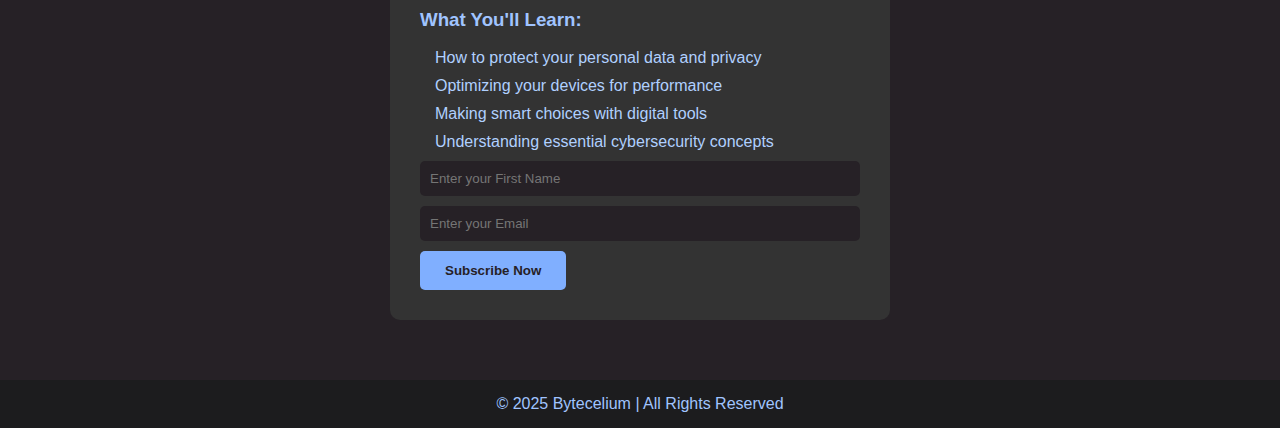
==== commit bb4b163c: "Major Changes" ====
--- a/index.html
+++ b/index.html
@@ -33,8 +33,8 @@
 <!-- Who Am I Section -->
 <section class="who-am-i" >
   <div class="who-container">
-    <img src="headshot.png" alt="Your Name" class="profile-pic" >
-    <div class="who-text" id="about-section">
+    <img src="headshot.png" alt="Your Name" class="profile-pic" id="about-section">
+    <div class="who-text" >
       <h2>Who Am I?</h2>
       <p>My name is Stephen Tennill, I'm a Systems Administrator with a passion for problem-solving, automation, and simplifying technology for everyone. With years of experience in IT support and infrastructure management, I enjoy breaking down complex systems into easy-to-understand solutions and helping understand their digital world. </p>
     </div>
@@ -53,24 +53,29 @@
 <br><br>
     <h2>What I'm Looking For</h2>
     <p>I'm seeking an environment where I can apply my technical expertise while continuing to grow and learn - including learning from failures and setbacks, which I view as valuable opportunities for improvement. I'm particularly interested in organizations that value innovation, embrace modern IT practices, and foster a culture where calculated risks and learning from mistakes are encouraged. My ideal role would allow me to:</p>
-    <br>
+    <br><br><br><br>
+    <center>
     <ul>
-        <li>Take ownership of critical infrastructure systems</li>
-        <li>Enhance system reliability and performance</li>
-        <li>Mentor and collaborate with team members</li>
-        <li>Drive technological improvements</li>
+        <li>Take ownership of critical infrastructure systems</li><br>
+        <li>Enhance system reliability and performance</li><br>
+        <li>Mentor and collaborate with team members</li><br>
+        <li>Drive technological improvements</li><br>
     </ul>
-
+</center>
+<br><br><br><br>
     <p>I bring not just technical skills, but also a strong commitment to documentation, knowledge sharing, and team collaboration. Through my newsletter Bytecelium, I've discovered I really enjoy breaking down complex technical concepts and sharing knowledge with others.</p>
     <br>
-    <p>Through Bytecelium, I aim to help everyday users navigate our increasingly digital world by:</p>
+    <p>Through Bytecelium, I aim to help everyday users navigate our increasingly digital world by:</p><br><br><br><br>
+    <center>
     <ul>
-        <li>Providing easy-to-understand explanations of common digital security threats and how to avoid them</li>
-        <li>Sharing practical tips for protecting personal data and maintaining online privacy</li>
-        <li>Demystifying new technologies and digital trends in accessible language</li>
-        <li>Offering guidance on making informed decisions about digital tools and services</li>
+        <li>Providing easy-to-understand explanations of common digital security threats and how to avoid them</li><br>
+        <li>Sharing practical tips for protecting personal data and maintaining online privacy</li><br>
+        <li>Demystifying new technologies and digital trends in accessible language</li><br>
+        <li>Offering guidance on making informed decisions about digital tools and services</li><br>
     </ul>
-<br>
+</center>
+    <br><br>
+
     <p>This newsletter bridges the gap between technical expertise and everyday digital literacy. By translating complex technical concepts into practical, actionable advice, I help readers feel more confident and secure in their digital lives.</p>
 <br>
     <p>The experience of creating content for Bytecelium has strengthened my ability to communicate technical concepts to non-technical audiences - a skill that's increasingly valuable as technology becomes more integrated into everyone's daily lives.</p>
@@ -82,7 +87,7 @@
     <h1>Subscribe to Bytecelium</h1>
     <p>Stay informed with our tech newsletter, covering cybersecurity, maintenance, digital well-being, and emerging trends.</p>
 
-    <h3>What You'll Learn:</h3>
+    <h3>What You'll Learn:</h3><br>
     <ul>
       <li>How to protect your personal data and privacy</li>
       <li>Optimizing your devices for performance</li>
--- a/css/style.css
+++ b/css/style.css
@@ -5,8 +5,8 @@
   }
   
   .profile-pic {
-   width: 120px; /* Adjust size as needed */
-  height: 120px;
+   width: 200px; /* Adjust size as needed */
+  height: 200px;
   border-radius: 50%; /* Circular image */
   object-fit: cover;
   border: 3px solid #A0C4FF;
@@ -174,6 +174,7 @@
   border-radius: 50%; /* Circular image */
   object-fit: cover;
   border: 3px solid #A0C4FF;
+  scroll-margin-top: 150px; /* Adjust based on navbar height */
 
   
 }
@@ -183,7 +184,7 @@
   color: #A0C4FF;
   max-width: 650px;
   text-align: justify;
-  scroll-margin-top: 100px; /* Adjust based on navbar height */
+  
 }
 
 .who-text h2 {
@@ -193,8 +194,8 @@
 }
 
 .who-text p {
-  font-size: 1.1em;
-  line-height: 1.6;
+  font-size: 1.3em;
+  line-height: 1.2;
   color: #B0D0FF;
 }
 
@@ -206,7 +207,7 @@
   padding: 50px 20px;
   max-width: 800px;
   margin: 0 auto;
-  text-align: left;
+  text-align: justify;
 }
 
 .about h2 {
@@ -219,6 +220,7 @@
 .about p {
   color: #A0C4FF; /* Slightly softer for readability */
   text-align: justify;
+  font-size: 1.3em;
 }
 
 .about ul {
@@ -227,7 +229,7 @@
 }
 
 .about ul li {
-  font-size: 1.1em;
+  font-size: 1.2em;
   margin-bottom: 10px;
   color: #B0D0FF; /* Slightly lighter */
 }
